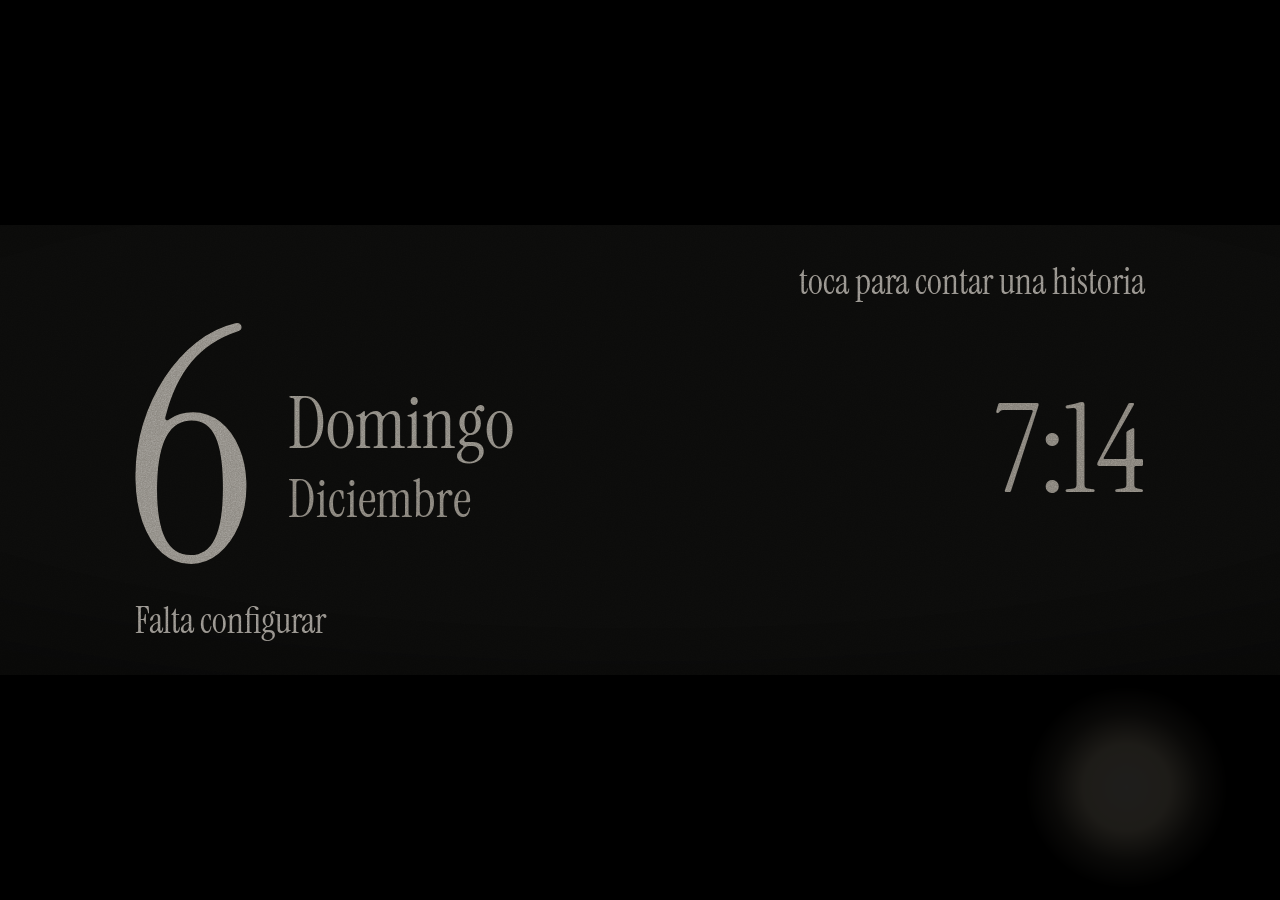
==== hearth-web/index.html @ 9c166aa4 "Archive of past stories in the Almanac and the Hearth Almanac: a new Archive page opens from the bot" ====
<!DOCTYPE html>
<!--
  Hearth. The playing strip (black, vignette, grain, fades) and the state machine
  are adapted from Dream Recorder by Modem (github.com/modem-works/dream-recorder, MIT).
-->
<html lang="es">
<head>
  <meta charset="utf-8">
  <meta name="viewport" content="width=device-width, initial-scale=1, maximum-scale=1, user-scalable=no, viewport-fit=cover">
  <meta name="theme-color" content="#000000">
  <title>Hearth</title>
  <link rel="stylesheet" href="styles.css">
  <link rel="stylesheet" href="toast.css">
  <link rel="stylesheet" href="past.css">
  <link rel="stylesheet" href="calibrate.css">
  <!-- Fallback only: the bundled fonts in fonts/ come first in the stack. Non-blocking so an offline Hearth still renders. -->
  <link rel="stylesheet" href="https://fonts.googleapis.com/css2?family=Instrument+Serif&family=Inter:wght@300;400;500&display=swap" media="print" onload="this.media='all'">
</head>
<body>
  <div id="hearth" data-state="boot">
    <main class="strip" id="strip">
      <div class="layer media" id="media" data-kind="warm">
        <div class="warm"></div>
        <div class="kb"><img id="img-a" alt=""><img id="img-b" alt=""></div>
        <video id="video" muted loop playsinline preload="auto"></video>
        <div class="film-vignette"></div>
      </div>

      <div class="layer clock" id="clock" aria-live="off">
        <b class="day-num" id="day-num"></b>
        <div class="day-wd"><span id="day-wd"></span><span class="day-mo" id="day-mo"></span><span class="en" id="day-en"></span></div>
        <div class="clk"><span id="clock-h">0</span><span class="colon" id="clock-colon">:</span><span id="clock-m">00</span></div>
        <p class="hint">toca para contar una historia<span class="en">tap to tell a story</span></p>
        <p class="family-code"><span id="fam-code-es"></span><span class="family-code-en" id="fam-code-en"></span></p>
        <div class="side">
          <div class="side-btn" data-act="past"><span class="side-line">Escuchar otra vez</span><span class="en">Listen again</span></div>
        </div>
      </div>

      <div class="layer past" id="past">
        <img class="past-img" id="past-img" alt="">
        <div class="past-main">
          <h1 class="headline" id="past-title"></h1>
          <p class="en" id="past-title-en"></p>
          <p class="sub" id="past-stamp"></p>
          <p class="en" id="past-stamp-en"></p>
        </div>
        <p class="hint">toca para escuchar<span class="en">tap to listen</span></p>
        <div class="side">
          <div class="side-btn" data-act="next"><span class="side-line">Siguiente</span><span class="side-sub" id="past-count"></span><span class="en" id="past-count-en"></span></div>
          <div class="side-btn" data-act="back"><span class="side-line">Volver</span><span class="en">Back</span></div>
        </div>
      </div>

      <div class="layer col waiting">
        <h1 class="headline" id="waiting-line"></h1>
        <p class="en" id="waiting-line-en"></p>
        <p class="sub" id="waiting-sub"></p>
        <p class="en" id="waiting-sub-en"></p>
        <p class="hint">toca para escucharla<span class="en">tap to listen</span></p>
      </div>

      <div class="layer rec" id="rec">
        <div class="rec-text">
          <h1 class="headline">Te escucho</h1>
          <p class="en">I'm listening</p>
          <p class="sub" id="rec-prompt"></p>
          <p class="en" id="rec-prompt-en"></p>
        </div>
        <div class="rec-side">
          <span class="rec-label">REC</span>
          <span class="counter" aria-hidden="true"><i id="c0">0</i><i id="c1">0</i><s>:</s><i id="c2">0</i><i id="c3">0</i></span>
        </div>
        <p class="hint">toca otra vez para enviar<span class="en">tap again to send</span></p>
      </div>

      <div class="layer col send" id="send">
        <h1 class="headline" id="send-line"></h1>
        <p class="en">saving your story</p>
        <p class="sub" id="send-sub"></p>
        <p class="en" id="send-sub-en"></p>
      </div>

      <div class="layer col saved" id="saved">
        <i class="ribbon" aria-hidden="true"></i>
        <h1 class="headline">tu historia está guardada</h1>
        <p class="en">your story is saved</p>
        <p class="sub" id="saved-sub"></p>
        <p class="en" id="saved-sub-en"></p>
      </div>

      <p class="layer play-stamp" id="play-stamp"></p>
      <p class="layer play-cap" id="play-cap"><span class="cap-es" id="cap-es"></span><span class="en cap-en" id="cap-en"></span></p>

      <div class="layer col err">
        <h1 class="headline" id="err-line"></h1>
        <p class="en" id="err-line-en"></p>
        <p class="hint">toca para intentar otra vez<span class="en">tap to try again</span></p>
      </div>

      <div id="toast" class="toast" aria-live="polite">
        <p class="toast-line" id="toast-es"></p>
        <p class="toast-sum" id="toast-sum-es"></p>
        <p class="toast-line toast-en" id="toast-en"></p>
        <p class="toast-sum toast-en" id="toast-sum-en"></p>
      </div>

      <p class="status" id="status" aria-live="polite"></p>

      <div class="vignette" aria-hidden="true"></div>
      <div class="grain" aria-hidden="true"></div>
    </main>

    <div class="spot" id="spot" aria-hidden="true"><div class="glow"></div><div class="glow-breathe"><div class="glow"></div></div></div>
  </div>

  <audio id="audio" preload="auto"></audio>
  <script type="module" src="js/main.js"></script>
</body>
</html>
---- hearth-web/styles.css ----
/*
  Hearth styles, v4c "Almanac" (design/DESIGN.md). Every state sits on night with grain and a soft
  vignette. Playing keeps Dream Recorder's dark strip and slow fades, adapted from Dream Recorder by
  Modem, github.com/modem-works/dream-recorder (MIT).
  Sizes inside the strip are in --u (1% of strip height, 4px at the default 1280x400 strip), so a
  recalibrated strip scales everything. Outside the strip is black except the lamp spot.
*/

@font-face {
  font-family: 'MT Serif';
  src: url('fonts/InstrumentSerif-Regular.ttf') format('truetype');
  font-style: normal;
  font-weight: 400;
  font-display: swap;
}
@font-face {
  font-family: 'MT Sans';
  src: url('fonts/Inter-Variable.ttf') format('truetype');
  font-style: normal;
  font-weight: 100 900;
  font-display: swap;
}

:root {
  --ease-out: cubic-bezier(0.23, 1, 0.32, 1);
  --enter: 500ms;
  --exit: 250ms;

  --cream: #ECE6DC;
  --fog: #8E8A84;
  --night: #0B0B0A;
  --rec: #B23A2E;
  --rec-label: #C9584B;
  --lamp: #F6E7C8;
  --lamp-hi: #FFF8EA;
  --cell: #1C1B19;

  --serif: 'MT Serif', 'Instrument Serif', 'New York', Georgia, serif;
  --sans: 'MT Sans', 'Inter', -apple-system, system-ui, sans-serif;
  --grain: url("data:image/svg+xml;utf8,<svg xmlns='http://www.w3.org/2000/svg' width='240' height='240'><filter id='n'><feTurbulence type='fractalNoise' baseFrequency='.8' numOctaves='3' stitchTiles='stitch'/><feColorMatrix type='saturate' values='0'/></filter><rect width='100%' height='100%' filter='url(%23n)'/></svg>");

  /* Button zone in percent of the full screen. calibrate.js overrides these. */
  --bx: 82;
  --by: 81;
  --bw: 12;
  --bh: 13;

  /* Visible strip (the shell window) in percent of the full screen. calibrate.js overrides these. */
  --sx: 0;
  --sy: 25;
  --sw: 100;
  --sh: 50;

  /* Mic level 0..1, written by main.js while recording. */
  --level: 0;
}

html, body {
  margin: 0;
  height: 100%;
  overflow: hidden;
  background: #000;
  color: var(--cream);
  font-family: var(--sans);
  cursor: none;
  user-select: none;
  -webkit-user-select: none;
  -webkit-touch-callout: none;
  -webkit-tap-highlight-color: transparent;
  touch-action: none;
  overscroll-behavior: none;
  scrollbar-width: none;
  -webkit-font-smoothing: antialiased;
  -moz-osx-font-smoothing: grayscale;
}
::-webkit-scrollbar { display: none; }
img { -webkit-user-drag: none; }

/* Everything outside the strip sits behind the shell, so it stays black. */
#hearth {
  position: fixed;
  inset: 0;
  background: #000;
  overflow: hidden;
}

/* Lamp light: the only thing outside the strip that shows, through the button cap. */
.spot {
  position: absolute;
  left: calc((var(--bx) + var(--bw) / 2) * 1% - 8vw);
  top: calc((var(--by) + var(--bh) / 2) * 1% - 8vw);
  width: 16vw;
  height: 16vw;
  pointer-events: none;
  z-index: 20;
}
.glow, .glow-breathe {
  position: absolute;
  inset: 0;
  opacity: 0;
  transition: opacity var(--exit) var(--ease-out);
  will-change: opacity;
}
.spot .glow {
  background: radial-gradient(closest-side, var(--lamp-hi) 0%, var(--lamp) 42%, rgba(246, 231, 200, 0.35) 72%, rgba(246, 231, 200, 0) 100%);
}
.glow-breathe > .glow { opacity: 1; animation: lamp 7s ease-in-out infinite alternate; }

@keyframes lamp {
  from { opacity: 0.35; }
  to { opacity: 0.8; }
}

[data-state="clock"] .spot > .glow { opacity: 0.12; transition-duration: var(--enter); }
[data-state="waiting"] .spot > .glow-breathe { opacity: 1; transition-duration: 2s; }
/* Pressed cap: dark-dim, with a faint trace of the mic level. */
[data-state="recording"] .spot > .glow { opacity: calc(0.05 + var(--level) * 0.12); transition: opacity 90ms linear; }
[data-state="sending"] .spot > .glow,
[data-state="playing"] .spot > .glow { opacity: 0.05; transition-duration: var(--enter); }
[data-state="error"] .spot > .glow,
[data-state="saved"] .spot > .glow { opacity: 0.12; transition-duration: var(--enter); }

/* Hold to record: the ring fills over the 3 s hold (input.js HOLD_MS) and snaps back on release. */
.ring {
  position: absolute;
  inset: 0;
  width: 100%;
  height: 100%;
  transform: rotate(-90deg);
  opacity: 0;
  transition: opacity 200ms var(--ease-out);
}
.ring circle {
  fill: none;
  stroke: var(--lamp);
  stroke-width: 2.5;
  stroke-linecap: round;
  stroke-dasharray: 100;
  stroke-dashoffset: 100;
  transition: stroke-dashoffset 200ms var(--ease-out);
}
[data-hold] .ring { opacity: 1; transition-duration: 120ms; }
[data-hold] .ring circle { stroke-dashoffset: 0; transition: stroke-dashoffset 3s linear; }
.hint-reply, [data-reply] .hint-story { display: none; }
[data-reply] .hint-reply { display: block; }

/* Visible strip, sized to the shell window. */
.strip {
  --u: calc(var(--sh) * 1vh / 100);
  position: absolute;
  left: calc(var(--sx) * 1%);
  top: calc(var(--sy) * 1%);
  width: calc(var(--sw) * 1%);
  height: calc(var(--sh) * 1%);
  overflow: hidden;
  isolation: isolate;
  background: var(--night);
  margin: 0;
  z-index: 30;
}

.vignette, .grain {
  position: absolute;
  inset: 0;
  pointer-events: none;
}
.vignette { z-index: 30; background: radial-gradient(120% 90% at 50% 40%, transparent 55%, rgba(0, 0, 0, 0.5)); }
.grain { z-index: 50; background-image: var(--grain); background-size: 240px; mix-blend-mode: overlay; opacity: 0.5; }

.layer {
  position: absolute;
  inset: 0;
  margin: 0;
  box-sizing: border-box;
  opacity: 0;
  transition: opacity var(--exit) var(--ease-out);
  will-change: opacity;
  pointer-events: none;
}
[data-state="clock"] .clock,
[data-state="waiting"] .waiting,
[data-state="recording"] .rec,
[data-state="saved"] .saved,
[data-state="error"] .err { opacity: 1; transition-duration: var(--enter); }

.headline {
  margin: 0;
  font: 400 calc(28 * var(--u))/1 var(--serif);
  letter-spacing: -0.02em;
  color: var(--cream);
  text-wrap: balance;
}
.sub {
  margin: 0;
  font: 400 calc(11.5 * var(--u))/1.1 var(--serif);
  color: var(--fog);
  text-wrap: balance;
}
.sub:empty { display: none; }
/* Sentence case for lines that the scripts and the demo data write in lower case. */
.headline::first-letter, .sub::first-letter, .play-stamp::first-letter, .status::first-letter { text-transform: uppercase; }

.en { display: none; }
[data-subs="en"] .en {
  display: block;
  margin: calc(2.5 * var(--u)) 0 0;
  font: 400 calc(8 * var(--u))/1.15 var(--serif);
  color: rgba(142, 138, 132, 0.85);
  text-wrap: balance;
}
[data-subs="en"] .en:empty { display: none; }

.col {
  display: flex;
  flex-direction: column;
  justify-content: center;
  align-items: flex-start;
  padding: 0 calc(30 * var(--u));
}
.col .headline { margin-top: calc(5.5 * var(--u)); }
.col > .headline:first-child { margin-top: 0; }
.col .sub { margin-top: calc(4 * var(--u)); }

.clock {
  display: flex;
  align-items: center;
  gap: calc(10 * var(--u));
  padding: 0 calc(30 * var(--u)) 0 calc(27.5 * var(--u));
  font-family: var(--serif);
  font-variant-numeric: tabular-nums;
}
.day-num {
  font: 400 calc(72.5 * var(--u))/0.8 var(--serif);
  letter-spacing: -0.04em;
  color: #8A867F;
}
.day-wd {
  padding-top: calc(3 * var(--u));
  font-size: calc(16 * var(--u));
  line-height: 1;
  color: #85817A;
  text-transform: capitalize;
  white-space: nowrap;
}
.day-mo {
  display: block;
  margin-top: calc(3 * var(--u));
  font-size: calc(11.5 * var(--u));
  color: #7F7B74;
}
[data-subs="en"] .day-wd .en { margin-top: calc(4.5 * var(--u)); font-size: calc(8 * var(--u)); color: #4E4B47; }
.clk {
  margin-left: auto;
  font-size: calc(27.5 * var(--u));
  line-height: 1;
  color: #7F7B74;
  white-space: nowrap;
}
.colon { transition: opacity 300ms ease; }
.hint {
  position: absolute;
  top: calc(8 * var(--u));
  right: calc(30 * var(--u));
  margin: 0;
  text-align: right;
  font: 400 calc(8 * var(--u))/1.15 var(--serif);
  color: var(--fog);
}
.hint .en { margin-top: 0; }
.colon.off { opacity: 0.4; }
.family-code {
  position: absolute;
  right: calc(30 * var(--u));
  bottom: calc(8 * var(--u));
  margin: 0;
  font: 400 calc(8 * var(--u))/1 var(--serif);
  color: #57544F;
}
.family-code span:empty, .family-code-en { display: none; }
[data-subs="en"] .family-code-en:not(:empty) { display: inline; margin-left: calc(3 * var(--u)); color: #4E4B47; }

.rec {
  display: flex;
  align-items: center;
  justify-content: space-between;
  gap: calc(10 * var(--u));
  padding: 0 calc(30 * var(--u)) calc(1.5 * var(--u));
}
.rec-text { min-width: 0; }
.rec .headline { font-size: calc(29 * var(--u)); }
.rec .sub { margin-top: calc(4.5 * var(--u)); font-size: calc(11 * var(--u)); }
.rec-side {
  display: flex;
  flex-direction: column;
  align-items: flex-end;
  gap: calc(6.5 * var(--u));
  flex: none;
}
.rec-label {
  display: inline-flex;
  align-items: center;
  gap: calc(4 * var(--u));
  font: 500 calc(6 * var(--u))/1 var(--sans);
  letter-spacing: 0.12em;
  color: var(--rec-label);
}
.rec-label::before {
  content: '';
  width: calc(5.5 * var(--u));
  height: calc(5.5 * var(--u));
  border-radius: 50%;
  background: var(--rec);
}
.counter {
  display: inline-flex;
  align-items: center;
  gap: calc(1.5 * var(--u));
  font: 400 calc(13 * var(--u))/1 var(--sans);
  font-variant-numeric: tabular-nums;
  color: var(--cream);
}
.counter i {
  font-style: normal;
  display: grid;
  place-items: center;
  width: calc(13 * var(--u));
  height: calc(19 * var(--u));
  border-radius: calc(2 * var(--u));
  background: var(--cell);
  box-shadow: inset 0 2px 6px rgba(0, 0, 0, 0.7), 0 1px 0 rgba(255, 255, 255, 0.06);
}
.counter s { text-decoration: none; color: var(--fog); padding: 0 1px; }

/* Sending shows no spinner. */
[data-state="sending"] .send { opacity: 1; transition-duration: var(--enter); }
.send .headline { font-size: calc(29 * var(--u)); }
[data-state="sending"] .send .headline { animation: send 2.4s ease-in-out infinite alternate; }
@keyframes send {
  from { opacity: 1; }
  to { opacity: 0.55; }
}

/* The oxblood ribbon marks the new entry, as it does on paper. */
.saved .headline { font-size: calc(24 * var(--u)); }
.ribbon {
  position: absolute;
  top: 0;
  left: calc(30 * var(--u));
  width: calc(4.25 * var(--u));
  height: calc(16 * var(--u));
  background:
    linear-gradient(180deg, rgba(0, 0, 0, 0.28), transparent calc(3.5 * var(--u))),
    linear-gradient(90deg, rgba(0, 0, 0, 0.14), transparent 25%, transparent 75%, rgba(0, 0, 0, 0.14)),
    #82342C;
  clip-path: polygon(0 0, 100% 0, 100% 100%, 50% calc(100% - 2.25 * var(--u)), 0 100%);
}

.err .headline { font-size: calc(22 * var(--u)); max-width: 100%; }

.media { overflow: hidden; background: var(--night); transition-duration: 500ms; }
.media > * { position: absolute; inset: 0; width: 100%; height: 100%; }
[data-state="playing"] .media { opacity: 1; transition: opacity 2s ease-out; }

.warm {
  background:
    radial-gradient(45% 80% at 30% 60%, rgba(214, 160, 110, 0.55), rgba(214, 160, 110, 0) 70%),
    radial-gradient(40% 70% at 72% 40%, rgba(150, 70, 52, 0.55), rgba(150, 70, 52, 0) 70%),
    radial-gradient(60% 90% at 55% 100%, rgba(236, 210, 170, 0.35), rgba(236, 210, 170, 0) 70%),
    linear-gradient(120deg, #1a0f09, #2e1810 45%, #120a06);
  transform: scale(1.02);
  transition: transform 600ms var(--ease-out);
}
[data-state="playing"] .warm { transform: scale(1.14) translate(-2%, 1%); transition: transform 24s linear; }

.kb img, #video { filter: saturate(0.85) brightness(0.82); }
.kb { transition: opacity 600ms var(--ease-out); }
.kb img {
  position: absolute;
  inset: 0;
  width: 100%;
  height: 100%;
  object-fit: cover;
  opacity: 0;
  transform: scale(1.03);
  transition: opacity 500ms var(--ease-out), transform 0s linear 500ms;
}
.kb img.on {
  opacity: 1;
  transform: scale(1.10) translate(var(--kx), var(--ky));
  transition: opacity 700ms var(--ease-out), transform 14s linear;
}

#video { object-fit: cover; opacity: 0; transition: opacity 600ms var(--ease-out); }
.media[data-kind="video"] #video { opacity: 1; }
.media[data-kind="video"] .kb { opacity: 0; }

.film-vignette { background: linear-gradient(to top, rgba(0, 0, 0, 0.62) 0%, rgba(0, 0, 0, 0.28) 38%, transparent 62%), linear-gradient(to bottom, rgba(0, 0, 0, 0.4), transparent 30%), radial-gradient(90% 120% at 50% 50%, transparent 45%, rgba(0, 0, 0, 0.7)); }
/* Caption scrim: dark enough under the text to hold cream at 3:1 over a white still. */
[data-state="playing"] .film-vignette { background: linear-gradient(to top, rgba(0, 0, 0, 0.72) 0%, rgba(0, 0, 0, 0.55) 35%, rgba(0, 0, 0, 0.38) 65%, rgba(0, 0, 0, 0.15) 85%, transparent), linear-gradient(to bottom, rgba(0, 0, 0, 0.55), rgba(0, 0, 0, 0.32) 25%, transparent 45%), radial-gradient(90% 120% at 50% 50%, transparent 45%, rgba(0, 0, 0, 0.7)); }

.play-stamp, .play-cap { z-index: 35; inset: auto; text-shadow: 0 1px 2px rgba(0, 0, 0, 0.55), 0 0 18px rgba(0, 0, 0, 0.35); }
.play-stamp {
  left: calc(30 * var(--u));
  top: calc(14 * var(--u));
  font: 400 calc(11 * var(--u))/1 var(--serif);
  color: rgba(236, 230, 220, 0.82);
  white-space: nowrap;
}
.play-cap {
  left: calc(30 * var(--u));
  right: calc(40 * var(--u));
  bottom: calc(15 * var(--u));
  font: 400 calc(14 * var(--u))/1.1 var(--serif);
  color: var(--cream);
  text-shadow: 0 2px 30px rgba(0, 0, 0, 0.6);
  text-wrap: balance;
  /* Long beats step down a size (js fitCaption) and never pass 3 lines. */
  display: -webkit-box;
  -webkit-box-orient: vertical;
  -webkit-line-clamp: 3;
  line-clamp: 3;
  overflow: hidden;
}
/* With an English line, each language clamps on its own, Spanish on top. */
.play-cap[data-two] { display: block; -webkit-line-clamp: none; line-clamp: none; overflow: visible; }
.play-cap[data-two] > * {
  text-wrap: balance;
  display: -webkit-box;
  -webkit-box-orient: vertical;
  -webkit-line-clamp: 3;
  line-clamp: 3;
  overflow: hidden;
}
.play-cap[data-two] > :empty { display: none; }
/* English caption: the same serif, smaller and dimmer so the Spanish leads. */
.play-cap[data-two] .cap-en {
  margin-top: 0.3em;
  font: 400 max(0.62em, calc(8 * var(--u)))/1.15 var(--serif);
  color: rgba(236, 230, 220, 0.85);
}
.play-cap[data-two] .cap-en:empty { display: none; }
[data-subs="en"] .play-stamp .en { display: inline; margin: 0 0 0 calc(4 * var(--u)); vertical-align: 0.15em; color: rgba(236, 230, 220, 0.6); }
.play-cap[data-size="m"] { font-size: calc(11 * var(--u)); }
.play-cap[data-size="s"] { font-size: calc(9.5 * var(--u)); }
.play-cap[data-size="xs"] { font-size: calc(8.5 * var(--u)); text-wrap: pretty; }
.play-cap[data-size="xxs"] { font-size: calc(7.5 * var(--u)); text-wrap: pretty; }
.play-cap[data-two][data-size="xs"] > *, .play-cap[data-two][data-size="xxs"] > * { text-wrap: pretty; }
[data-state="playing"] .play-stamp:not(:empty) { opacity: 1; transition: opacity 1200ms ease-out 900ms; }
[data-state="playing"] .play-cap:not(:empty) { opacity: 1; transition: opacity 1200ms ease-out 200ms; }
.play-cap[data-pending] .cap-en { display: block; }

/* Small status note (offline, not configured), bottom left. */
.status {
  position: absolute;
  left: calc(30 * var(--u));
  bottom: calc(8 * var(--u));
  margin: 0;
  font: 400 calc(8 * var(--u))/1 var(--serif);
  white-space: nowrap;
  color: var(--fog);
  opacity: 0;
  transition: opacity var(--enter) var(--ease-out);
  z-index: 40;
}
.status:not(:empty) { opacity: 1; }
[data-state="saved"] .status { opacity: 0; }

@media (prefers-reduced-motion: reduce) {
  .glow-breathe > .glow { animation: none; opacity: 0.7; }
  .ring circle, [data-hold] .ring circle { stroke-dashoffset: 0; transition: none; }
  [data-hold] .ring { transition: opacity 3s linear; }
  [data-state="sending"] .send .headline { animation: none; }
  .kb img, .kb img.on, [data-state="playing"] .warm { transform: none; }
}
---- hearth-web/toast.css ----
/* Arrival note at the top of the strip, over every layer. */
.toast {
  position: absolute;
  inset: 0;
  z-index: 40;
  display: flex;
  flex-direction: column;
  justify-content: center;
  padding: 0 calc(30 * var(--u));
  background: var(--night);
  font-family: var(--serif);
  color: var(--cream);
  opacity: 0;
  transform: translateY(-6px);
  transition: opacity 200ms var(--ease-out), transform 200ms var(--ease-out);
  pointer-events: none;
}
.toast.on { opacity: 1; transform: translateY(0); transition-duration: 300ms; pointer-events: auto; }
.toast p:empty, .toast-en { display: none; }
[data-subs="en"] .toast-en:not(:empty) { display: block; }
.toast-line { font-size: calc(16 * var(--u)); line-height: 1.05; }
.toast-sum { margin-top: calc(3 * var(--u)); font-size: calc(9 * var(--u)); line-height: 1.2; color: var(--fog); }
.toast-en { margin-top: calc(1 * var(--u)); font-size: calc(8 * var(--u)); color: rgba(142, 138, 132, 0.85); }
---- hearth-web/past.css ----
/* Her way back to older stories: a framed panel on the right of the strip, the same place in the
   clock and in the past page. Everything left of it keeps the state's main tap. */
:root { --side: 25%; }

.side {
  position: absolute;
  top: 0;
  right: 0;
  bottom: 0;
  width: var(--side);
  display: none;
  flex-direction: column;
  border-left: 1px solid rgba(142, 138, 132, 0.7);
  background: #151513;
}
[data-past] .clock .side, .past .side { display: flex; }
[data-state="clock"] .clock .side-btn, [data-state="past"] .past .side-btn { pointer-events: auto; }

.side-btn {
  flex: 1;
  display: flex;
  flex-direction: column;
  justify-content: center;
  padding: 0 calc(10 * var(--u));
  font-family: var(--serif);
  transition: background-color 120ms var(--ease-out);
}
.side-btn + .side-btn { border-top: 1px solid rgba(142, 138, 132, 0.7); }
.side-btn:active { background: #23221F; }
.side-line {
  font-size: calc(12 * var(--u));
  line-height: 1.05;
  color: var(--cream);
  text-wrap: balance;
}
.side-sub {
  margin-top: calc(3 * var(--u));
  font-size: calc(8 * var(--u));
  line-height: 1.15;
  color: var(--fog);
  font-variant-numeric: tabular-nums;
}
[data-subs="en"] .side-btn .en { margin-top: calc(2 * var(--u)); }

[data-past] .clock { padding-right: calc(var(--side) + 20 * var(--u)); }
[data-past] .clock .hint, [data-past] .family-code, .past .hint { right: calc(var(--side) + 20 * var(--u)); }

[data-state="past"] .past { opacity: 1; transition-duration: var(--enter); }
.past-img {
  position: absolute;
  inset: 0 var(--side) 0 0;
  width: calc(100% - var(--side));
  height: 100%;
  object-fit: cover;
  filter: saturate(0.85) brightness(0.32);
}
.past-img:not([src]) { display: none; }
.past-main {
  position: absolute;
  inset: 0 calc(var(--side) + 20 * var(--u)) 0 calc(30 * var(--u));
  display: flex;
  flex-direction: column;
  justify-content: center;
}
.past .headline {
  font-size: calc(22 * var(--u));
  display: -webkit-box;
  -webkit-box-orient: vertical;
  -webkit-line-clamp: 2;
  line-clamp: 2;
  overflow: hidden;
}
.past .sub { margin-top: calc(5 * var(--u)); color: var(--cream); opacity: 0.8; }
.past .hint, .past .sub, .past .headline { text-shadow: 0 1px 2px rgba(0, 0, 0, 0.55), 0 0 18px rgba(0, 0, 0, 0.35); }
.past .hint { color: rgba(236, 230, 220, 0.85); }
---- hearth-web/calibrate.css ----
/* Calibration overlay (?calibrate=1): cream outlines with a dark shadow so they read on black. */
.calibrating, .calibrating * { cursor: crosshair; }
.calib { position: fixed; inset: 0; z-index: 100; touch-action: none; font-family: var(--sans); }
.calib-rect, .calib-strip {
  position: absolute;
  outline: 1px solid var(--cream);
  box-shadow: 0 0 0 1px rgba(0, 0, 0, 0.8), inset 0 0 0 1px rgba(0, 0, 0, 0.8);
}
.calib-rect { background: rgba(246, 231, 200, 0.1); }
.calib-circle {
  position: absolute;
  inset: 0;
  margin: auto;
  border: 1px solid var(--cream);
  border-radius: 50%;
  box-shadow: 0 0 0 1px rgba(0, 0, 0, 0.8);
  pointer-events: none;
}
.calib-handle {
  position: absolute;
  right: -2.5vh;
  bottom: -2.5vh;
  width: 5vh;
  height: 5vh;
  border-radius: 50%;
  background: var(--lamp);
  border: 1px solid #000;
}
.calib-tag {
  position: absolute;
  padding: 0.6vh 1.2vh;
  border: 1px solid var(--fog);
  border-radius: 0.5vh;
  background: rgba(11, 11, 10, 0.9);
  color: var(--cream);
  font: 400 2vh/1 var(--sans);
  letter-spacing: 0.03em;
  font-variant-numeric: tabular-nums;
  white-space: nowrap;
  pointer-events: none;
}
.calib-strip .calib-tag { left: 1vh; bottom: 1vh; }
.calib-strip .calib-handle { right: 1vh; bottom: 1vh; }
.calib-rect .calib-tag { right: 0; bottom: calc(100% + 1vh); }
.calib-dot {
  position: absolute;
  width: 3vh;
  height: 3vh;
  margin: -1.5vh 0 0 -1.5vh;
  border-radius: 50%;
  background: rgba(201, 88, 75, 0.9);
  transition: opacity 2s ease-out;
}
.calib-dot.hit { background: rgba(255, 248, 234, 0.95); }
.calib-dot.fade { opacity: 0; }
.calib-panel {
  position: absolute;
  left: 2%;
  top: 3%;
  padding: 1.5vh 2vh;
  border-radius: 1vh;
  background: rgba(20, 19, 17, 0.9);
  color: var(--cream);
  font: 400 2.2vh/1.45 var(--sans);
  font-variant-numeric: tabular-nums;
  user-select: text;
  z-index: 2;
}
.calib-panel button {
  margin: 1vh 1vh 0 0;
  padding: 0.8vh 1.6vh;
  border: 0;
  border-radius: 0.6vh;
  background: var(--lamp);
  color: #1B1A18;
  font: inherit;
}
.calib-line { position: absolute; left: 0; right: 0; height: 0; border-top: 0.2vh dashed rgba(236, 230, 220, 0.35); }

/* Shell cutting template (?template=1): white on black, traced onto the shell. */
.template { position: fixed; inset: 0; z-index: 200; background: #000; color: #fff; font: 400 2.4vh/1.3 var(--sans); font-variant-numeric: tabular-nums; }
.template * { position: absolute; }
.t-strip { outline: 2px solid #fff; outline-offset: -1px; }
.t-hole { border: 2px solid #fff; border-radius: 50%; box-sizing: border-box; }
.t-h { height: 0; border-top: 1px solid #fff; }
.t-v { width: 0; border-left: 1px solid #fff; }
.t-label { white-space: nowrap; transform: translate(-50%, -50%); background: #000; padding: 0.4vh 1vh; }
.t-end { transform: translate(-100%, -50%); }
.t-title { left: 2%; top: 2%; color: #aaa; background: #000; padding-right: 1vh; z-index: 1; }
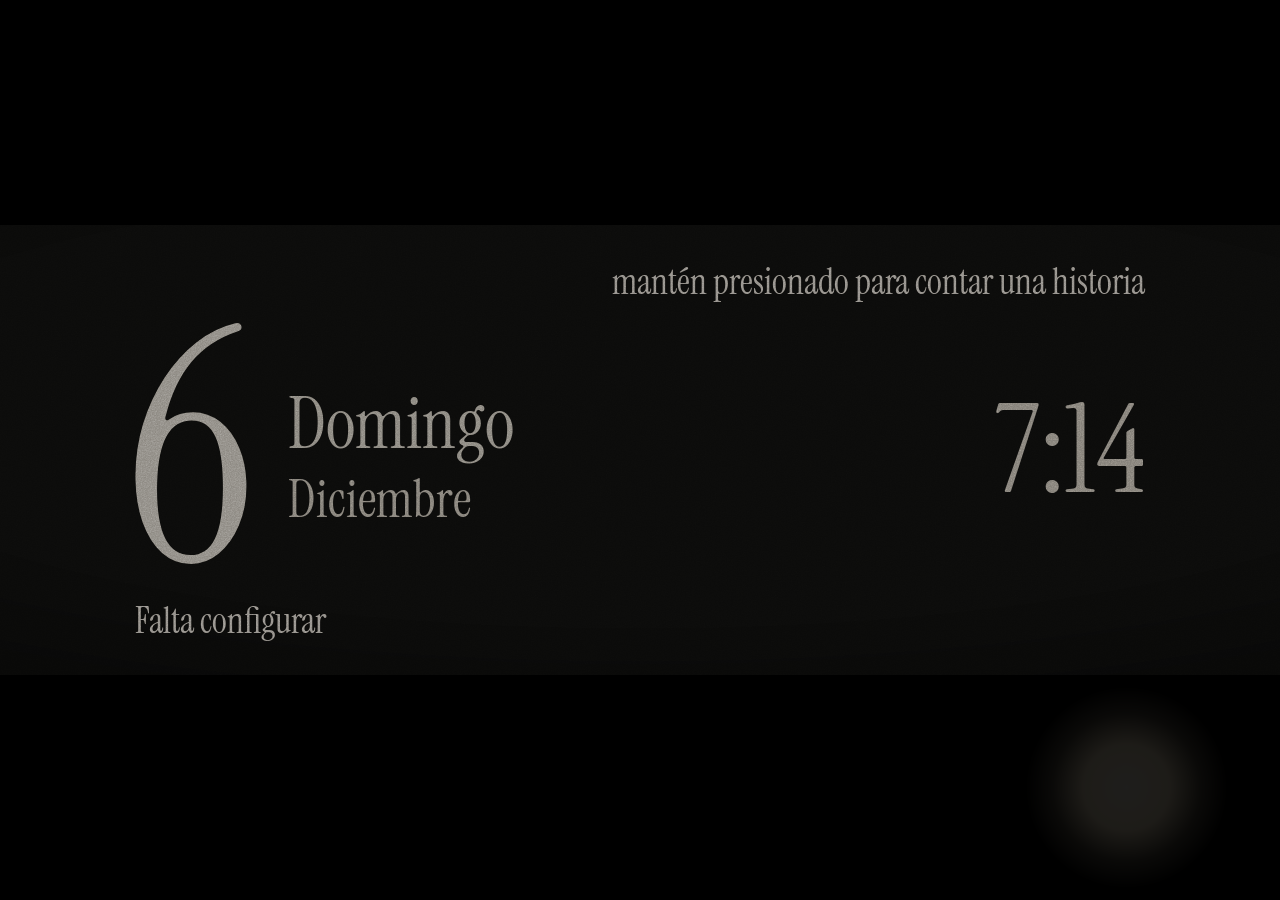
==== commit 7327d385: "Hearth: hold 3 s to record, wait for the film (#64) Closes #56 Refs #55 Refs #58  Co-authored-by: ad" ====
--- a/hearth-web/index.html
+++ b/hearth-web/index.html
@@ -11,7 +11,6 @@
   <title>Hearth</title>
   <link rel="stylesheet" href="styles.css">
   <link rel="stylesheet" href="toast.css">
-  <link rel="stylesheet" href="past.css">
   <link rel="stylesheet" href="calibrate.css">
   <!-- Fallback only: the bundled fonts in fonts/ come first in the stack. Non-blocking so an offline Hearth still renders. -->
   <link rel="stylesheet" href="https://fonts.googleapis.com/css2?family=Instrument+Serif&family=Inter:wght@300;400;500&display=swap" media="print" onload="this.media='all'">
@@ -30,26 +29,9 @@
         <b class="day-num" id="day-num"></b>
         <div class="day-wd"><span id="day-wd"></span><span class="day-mo" id="day-mo"></span><span class="en" id="day-en"></span></div>
         <div class="clk"><span id="clock-h">0</span><span class="colon" id="clock-colon">:</span><span id="clock-m">00</span></div>
-        <p class="hint">toca para contar una historia<span class="en">tap to tell a story</span></p>
+        <p class="hint hint-story">mant&eacute;n presionado para contar una historia<span class="en">hold to tell a story</span></p>
+        <p class="hint hint-reply">mant&eacute;n presionado para responder<span class="en">hold to reply</span></p>
         <p class="family-code"><span id="fam-code-es"></span><span class="family-code-en" id="fam-code-en"></span></p>
-        <div class="side">
-          <div class="side-btn" data-act="past"><span class="side-line">Escuchar otra vez</span><span class="en">Listen again</span></div>
-        </div>
-      </div>
-
-      <div class="layer past" id="past">
-        <img class="past-img" id="past-img" alt="">
-        <div class="past-main">
-          <h1 class="headline" id="past-title"></h1>
-          <p class="en" id="past-title-en"></p>
-          <p class="sub" id="past-stamp"></p>
-          <p class="en" id="past-stamp-en"></p>
-        </div>
-        <p class="hint">toca para escuchar<span class="en">tap to listen</span></p>
-        <div class="side">
-          <div class="side-btn" data-act="next"><span class="side-line">Siguiente</span><span class="side-sub" id="past-count"></span><span class="en" id="past-count-en"></span></div>
-          <div class="side-btn" data-act="back"><span class="side-line">Volver</span><span class="en">Back</span></div>
-        </div>
       </div>
 
       <div class="layer col waiting">
@@ -95,7 +77,7 @@
       <div class="layer col err">
         <h1 class="headline" id="err-line"></h1>
         <p class="en" id="err-line-en"></p>
-        <p class="hint">toca para intentar otra vez<span class="en">tap to try again</span></p>
+        <p class="hint">mant&eacute;n presionado para intentar otra vez<span class="en">hold to try again</span></p>
       </div>
 
       <div id="toast" class="toast" aria-live="polite">
@@ -111,7 +93,10 @@
       <div class="grain" aria-hidden="true"></div>
     </main>
 
-    <div class="spot" id="spot" aria-hidden="true"><div class="glow"></div><div class="glow-breathe"><div class="glow"></div></div></div>
+    <div class="spot" id="spot" aria-hidden="true">
+      <div class="glow"></div><div class="glow-breathe"><div class="glow"></div></div>
+      <svg class="ring" viewBox="0 0 100 100"><circle cx="50" cy="50" r="46" pathLength="100"/></svg>
+    </div>
   </div>
 
   <audio id="audio" preload="auto"></audio>
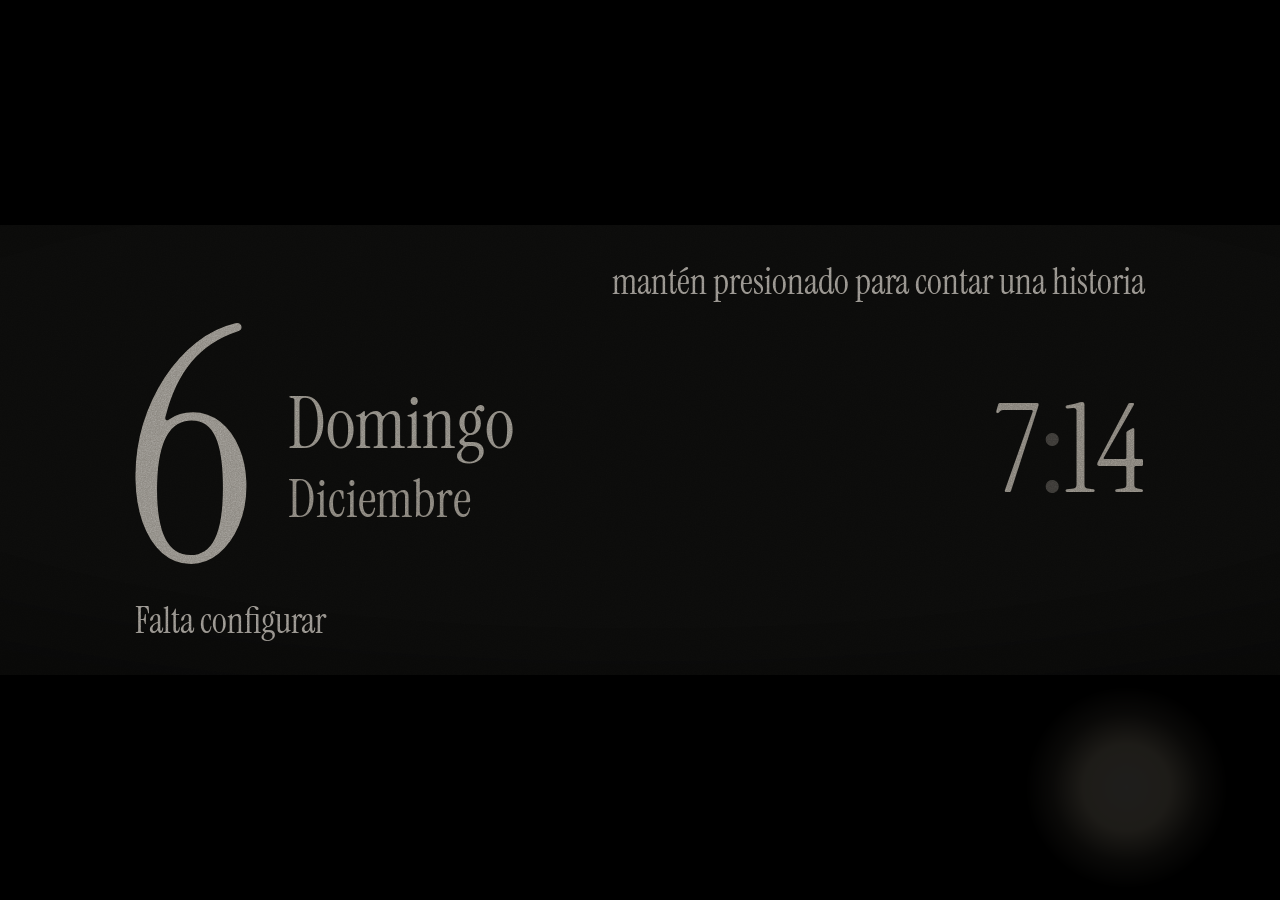
==== commit f939ef6c: "Archive of past stories in the Almanac and the Hearth (#66) * Almanac: page stack with push, pop and" ====
--- a/hearth-web/index.html
+++ b/hearth-web/index.html
@@ -11,6 +11,7 @@
   <title>Hearth</title>
   <link rel="stylesheet" href="styles.css">
   <link rel="stylesheet" href="toast.css">
+  <link rel="stylesheet" href="past.css">
   <link rel="stylesheet" href="calibrate.css">
   <!-- Fallback only: the bundled fonts in fonts/ come first in the stack. Non-blocking so an offline Hearth still renders. -->
   <link rel="stylesheet" href="https://fonts.googleapis.com/css2?family=Instrument+Serif&family=Inter:wght@300;400;500&display=swap" media="print" onload="this.media='all'">
@@ -32,6 +33,25 @@
         <p class="hint hint-story">mant&eacute;n presionado para contar una historia<span class="en">hold to tell a story</span></p>
         <p class="hint hint-reply">mant&eacute;n presionado para responder<span class="en">hold to reply</span></p>
         <p class="family-code"><span id="fam-code-es"></span><span class="family-code-en" id="fam-code-en"></span></p>
+        <div class="side">
+          <button type="button" class="side-btn" data-act="past"><span class="side-line">Escuchar otra vez</span><span class="en">Listen again</span></button>
+        </div>
+      </div>
+
+      <div class="layer past" id="past">
+        <img class="past-img" id="past-img" alt="">
+        <button type="button" class="past-main" data-act="play">
+          <span class="headline" id="past-title"></span>
+          <span class="en" id="past-title-en"></span>
+          <span class="sub" id="past-stamp"></span>
+          <span class="en" id="past-stamp-en"></span>
+        </button>
+        <p class="hint">toca para escuchar<span class="en">tap to listen</span></p>
+        <div class="side">
+          <button type="button" class="side-btn" data-act="next"><span class="side-line">Siguiente</span><span class="side-sub" id="past-count"></span></button>
+          <button type="button" class="side-btn" data-act="older"><span class="side-line">Semana anterior</span><span class="en">Earlier week</span></button>
+          <button type="button" class="side-btn" data-act="back"><span class="side-line">Volver</span><span class="en">Back</span></button>
+        </div>
       </div>
 
       <div class="layer col waiting">
@@ -88,6 +108,7 @@
       </div>
 
       <p class="status" id="status" aria-live="polite"></p>
+      <svg class="ring" viewBox="0 0 100 100" aria-hidden="true"><circle cx="50" cy="50" r="46" pathLength="100"/></svg>
 
       <div class="vignette" aria-hidden="true"></div>
       <div class="grain" aria-hidden="true"></div>
@@ -95,7 +116,6 @@
 
     <div class="spot" id="spot" aria-hidden="true">
       <div class="glow"></div><div class="glow-breathe"><div class="glow"></div></div>
-      <svg class="ring" viewBox="0 0 100 100"><circle cx="50" cy="50" r="46" pathLength="100"/></svg>
     </div>
   </div>
 
--- a/hearth-web/styles.css
+++ b/hearth-web/styles.css
@@ -120,12 +120,16 @@
 [data-state="error"] .spot > .glow,
 [data-state="saved"] .spot > .glow { opacity: 0.12; transition-duration: var(--enter); }
 
-/* Hold to record: the ring fills over the 3 s hold (input.js HOLD_MS) and snaps back on release. */
+/* Hold to record: the ring sits in the middle of the strip, fills over the 3 s hold (input.js HOLD_MS) and snaps back on release. */
 .ring {
   position: absolute;
-  inset: 0;
-  width: 100%;
-  height: 100%;
+  left: 50%;
+  top: 50%;
+  width: calc(60 * var(--u));
+  height: calc(60 * var(--u));
+  margin: calc(-30 * var(--u)) 0 0 calc(-30 * var(--u));
+  z-index: 45;
+  pointer-events: none;
   transform: rotate(-90deg);
   opacity: 0;
   transition: opacity 200ms var(--ease-out);
--- a/hearth-web/past.css
+++ b/hearth-web/past.css
@@ -0,0 +1,100 @@
+/* Her way back to older stories: a framed panel on the right of the strip, the same place in the
+   clock and in the past page. Everything left of it keeps the state's main tap. */
+:root { --side: 25%; }
+
+.side {
+  position: absolute;
+  top: 0;
+  right: 0;
+  bottom: 0;
+  width: var(--side);
+  display: none;
+  flex-direction: column;
+  border-left: 1px solid rgba(142, 138, 132, 0.7);
+  background: #151513;
+}
+[data-past] .clock .side, .past .side { display: flex; }
+.past:not([data-older]) [data-act="older"] { display: none; }
+
+/* Hidden with the layer, so a hidden control never takes focus or reaches a screen reader. */
+.side, .past-main { visibility: hidden; transition: visibility 0s var(--exit); }
+[data-state="clock"] .clock .side, [data-state="past"] .past .side, [data-state="past"] .past-main {
+  visibility: visible;
+  transition-delay: 0s;
+  pointer-events: auto;
+}
+
+.side-btn, .past-main {
+  appearance: none;
+  margin: 0;
+  border: 0;
+  border-radius: 0;
+  background: transparent;
+  color: inherit;
+  font: inherit;
+  text-align: left;
+}
+.side-btn:focus-visible, .past-main:focus-visible { outline: 2px solid var(--cream); outline-offset: calc(-3 * var(--u)); }
+
+.side-btn {
+  flex: 1;
+  display: flex;
+  flex-direction: column;
+  justify-content: center;
+  padding: 0 calc(10 * var(--u));
+  font-family: var(--serif);
+  transition: background-color 120ms var(--ease-out);
+}
+.side-btn + .side-btn { border-top: 1px solid rgba(142, 138, 132, 0.7); }
+.side-btn:active { background: #23221F; }
+.side-line {
+  font-size: calc(12 * var(--u));
+  line-height: 1.05;
+  color: var(--cream);
+  text-wrap: balance;
+}
+.side-sub {
+  margin-top: calc(3 * var(--u));
+  font-size: calc(8 * var(--u));
+  line-height: 1.15;
+  color: var(--fog);
+  font-variant-numeric: tabular-nums;
+}
+[data-subs="en"] .side-btn .en { margin-top: calc(2 * var(--u)); }
+
+[data-past] .clock { padding-right: calc(var(--side) + 20 * var(--u)); }
+[data-past] .clock .hint, [data-past] .family-code, .past .hint { right: calc(var(--side) + 20 * var(--u)); }
+
+[data-state="past"] .past { opacity: 1; transition-duration: var(--enter); }
+.past-img {
+  position: absolute;
+  inset: 0 var(--side) 0 0;
+  width: calc(100% - var(--side));
+  height: 100%;
+  object-fit: cover;
+  filter: saturate(0.85) brightness(0.32);
+}
+.past-img:not([src]) { display: none; }
+.past-main {
+  position: absolute;
+  inset: calc(22 * var(--u)) calc(var(--side) + 20 * var(--u)) calc(8 * var(--u)) calc(30 * var(--u));
+  display: flex;
+  flex-direction: column;
+  justify-content: center;
+}
+.past .headline {
+  font-size: calc(22 * var(--u));
+  display: -webkit-box;
+  -webkit-box-orient: vertical;
+  -webkit-line-clamp: 2;
+  line-clamp: 2;
+  overflow: hidden;
+}
+[data-subs="en"] .past .headline { -webkit-line-clamp: 1; line-clamp: 1; }
+.past .sub { display: block; margin-top: calc(5 * var(--u)); color: var(--cream); opacity: 0.8; }
+.past .hint, .past .sub, .past .headline { text-shadow: 0 1px 2px rgba(0, 0, 0, 0.55), 0 0 18px rgba(0, 0, 0, 0.35); }
+.past .hint { color: rgba(236, 230, 220, 0.85); }
+[data-subs="en"] .past .hint .en { display: inline; }
+[data-subs="en"] .past .hint .en::before { content: " \00b7  "; }
+.past .side-btn { padding: calc(4 * var(--u)) calc(8 * var(--u)); }
+.past .side-line { font-size: calc(10 * var(--u)); }
